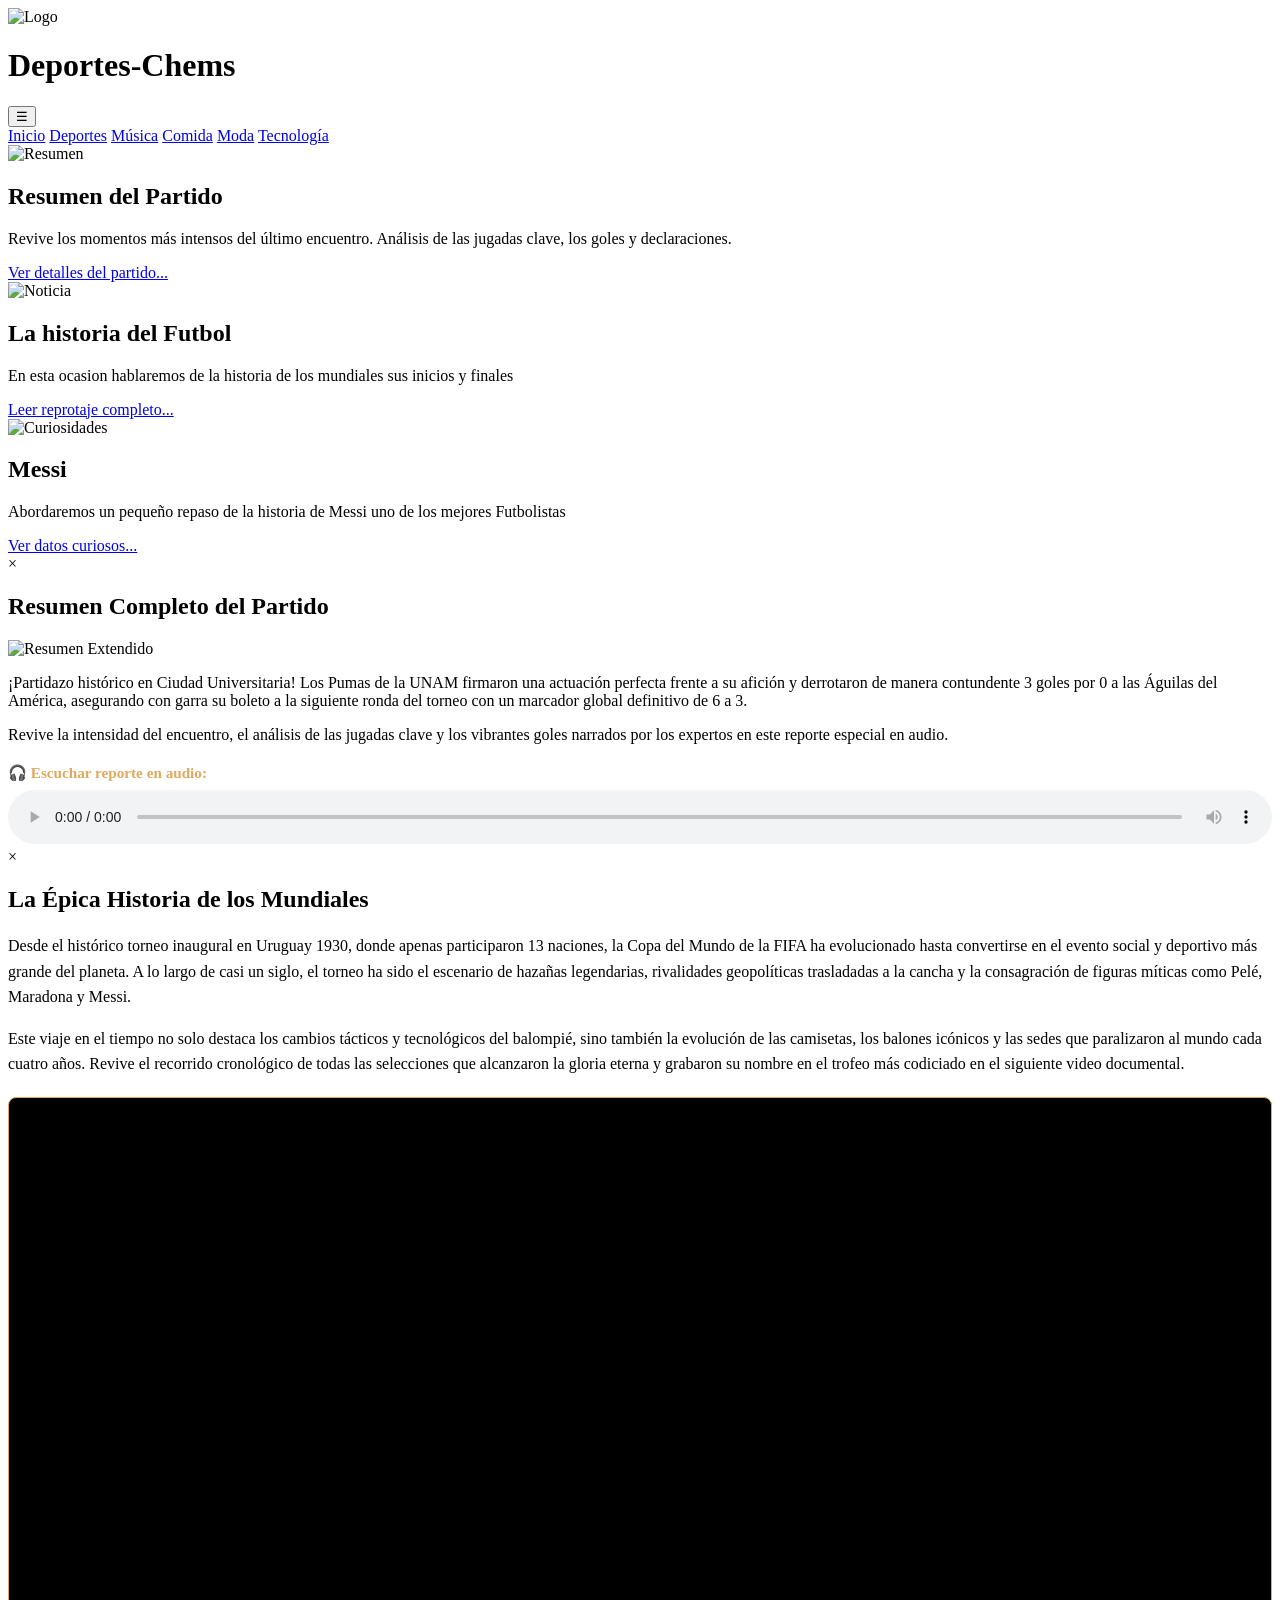
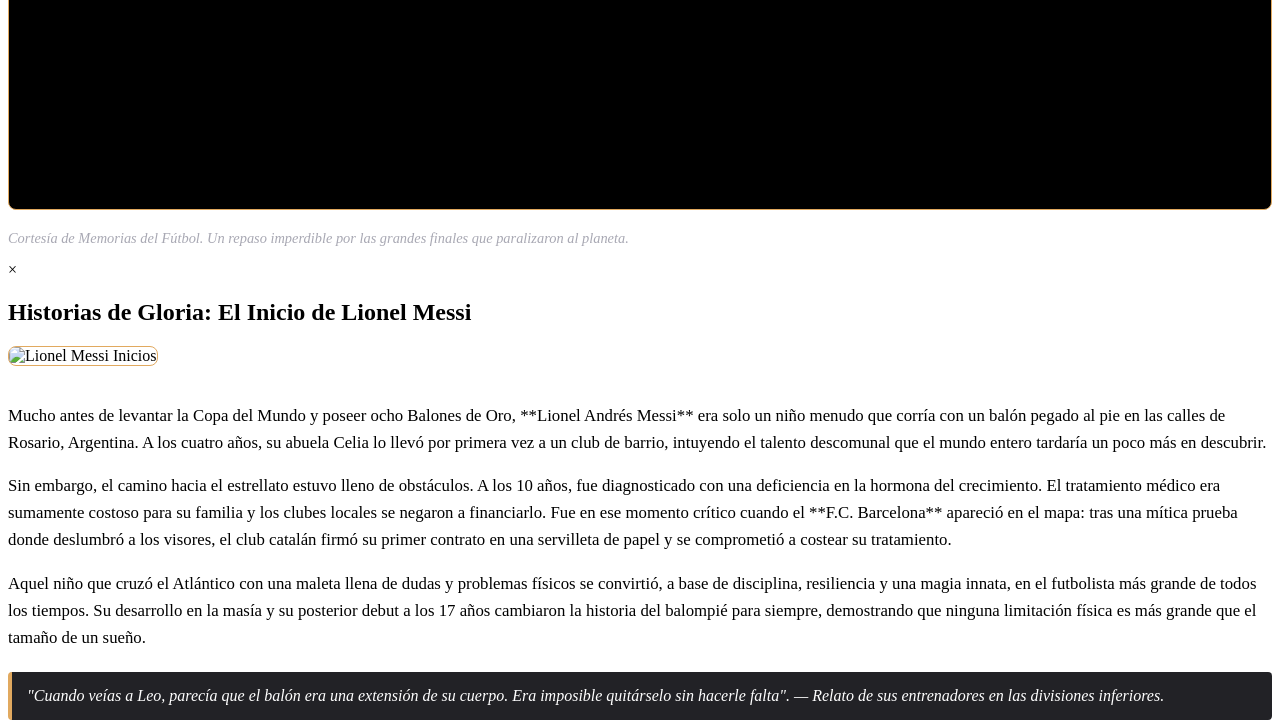
==== index2.html @ cd9df738 "Add files via upload" ====
<!DOCTYPE html>
<html lang="es">
<head>
    <meta charset="UTF-8">
    <meta name="viewport" content="width=device-width, initial-scale=1.0">
    <title>Deportes - Mi Periódico Digital</title>
    <link rel="stylesheet" href="css/estilo.css">

</head>
<body>

    <header>
        <div class="header-container">
            <div class="brand">
                <img src="IMG/images.jpg" alt="Logo" class="logo">
                <h1>Deportes-Chems</h1>
            </div>
            <button class="menu-movil">☰</button>
            <nav class="nav-links">
                <a href="index.html">Inicio</a>
                <a href="index2.html" class="active">Deportes</a>
                <a href="index3.html">Música</a>
                <a href="index4.html">Comida</a>
                <a href="index5.html">Moda</a>
                <a href="index6.html">Tecnología</a>
            </nav>
        </div>
    </header>

    <main class="contenedor">
        <section class="deportes">
            <img src="IMG/resumendepartido.jpg" alt="Resumen">
            <div class="texto-tarjeta">
                <h2> Resumen del Partido</h2>
                <p>Revive los momentos más intensos del último encuentro. Análisis de las jugadas clave, los goles y declaraciones.</p>
                <a href="#" class="leer-mas btn-abrir" data-modal="modal1">Ver detalles del partido...</a>
            </div>
        </section>

        <section class="musica">
            <img src="IMG/mundial.jpg" alt="Noticia">
            <div class="texto-tarjeta">
                <h2>La historia del Futbol</h2>
                <p>En esta ocasion hablaremos de la historia de los mundiales sus inicios y finales</p>
                <a href="#" class="leer-mas btn-abrir" data-modal="modal2">Leer reprotaje completo...</a>
            </div>
        </section>

        <section class="comida">
            <img src="IMG/messi.jpg" alt="Curiosidades">
            <div class="texto-tarjeta">
                <h2>Messi</h2>
                <p>Abordaremos un pequeño repaso de la historia de Messi uno de los mejores Futbolistas</p>
                <a href="#" class="leer-mas btn-abrir" data-modal="modal3">Ver datos curiosos...</a>
            </div>
        </section>
    </main>

    <div id="modal1" class="modal-overlay">
        <div class="modal-content">
            <span class="btn-cerrar">&times;</span>
            <h2>Resumen Completo del Partido</h2>
            <img src="IMG/resumenpumas.jpg" alt="Resumen Extendido" class="modal-img">
           <p>¡Partidazo histórico en Ciudad Universitaria! Los Pumas de la UNAM firmaron una actuación perfecta frente a su afición y derrotaron de manera contundente 3 goles por 0 a las Águilas del América, asegurando con garra su boleto a la siguiente ronda del torneo con un marcador global definitivo de 6 a 3.</p>

<p>Revive la intensidad del encuentro, el análisis de las jugadas clave y los vibrantes goles narrados por los expertos en este reporte especial en audio.</p>
            
            <div class="reproductor-audio" style="margin-top: 20px;">
                <p style="font-size: 0.95rem; color: #e1a95f; margin-bottom: 8px; font-weight: bold;">
                    🎧 Escuchar reporte en audio:
                </p>
                <audio controls style="width: 100%;">
                    <source src="IMG/Video Project 2.m4a" type="audio/mpeg">
                    Tu navegador no soporta la reproducción de audio.
                </audio>
            </div>
            
        </div>
    </div>



<div id="modal2" class="modal-overlay">
    <div class="modal-content">
        <span class="btn-cerrar">&times;</span>
        <h2>La Épica Historia de los Mundiales</h2>
        
        <p style="margin-bottom: 15px; line-height: 1.6;">Desde el histórico torneo inaugural en Uruguay 1930, donde apenas participaron 13 naciones, la Copa del Mundo de la FIFA ha evolucionado hasta convertirse en el evento social y deportivo más grande del planeta. A lo largo de casi un siglo, el torneo ha sido el escenario de hazañas legendarias, rivalidades geopolíticas trasladadas a la cancha y la consagración de figuras míticas como Pelé, Maradona y Messi.</p>

        <p style="margin-bottom: 20px; line-height: 1.6;">Este viaje en el tiempo no solo destaca los cambios tácticos y tecnológicos del balompié, sino también la evolución de las camisetas, los balones icónicos y las sedes que paralizaron al mundo cada cuatro años. Revive el recorrido cronológico de todas las selecciones que alcanzaron la gloria eterna y grabaron su nombre en el trofeo más codiciado en el siguiente video documental.</p>
        
        <div class="contenedor-video" style="position: relative; padding-bottom: 56.25%; height: 0; overflow: hidden; max-width: 100%; background: #000; border-radius: 8px; border: 1px solid #e1a95f; margin: 20px 0;">
            <iframe 
                style="position: absolute; top: 0; left: 0; width: 100%; height: 100%; border: 0;" 
                src="https://www.youtube.com/embed/RAt-fzSVamY" 
                title="Todos los CAMPEONES y FINALES de los MUNDIALES" 
                allow="accelerometer; autoplay; clipboard-write; encrypted-media; gyroscope; picture-in-picture; web-share" 
                allowfullscreen>
            </iframe>
        </div>
        
        <p style="font-size: 0.9rem; color: #a8a8b3; font-style: italic; margin-top: 10px;">Cortesía de Memorias del Fútbol. Un repaso imperdible por las grandes finales que paralizaron al planeta.</p>
    </div>
</div>
<div id="modal3" class="modal-overlay">
    <div class="modal-content">
        <span class="btn-cerrar">&times;</span>
        <h2>Historias de Gloria: El Inicio de Lionel Messi</h2>
        
        <img src="IMG/MESSI2.jpeg" alt="Lionel Messi Inicios" class="modal-img" style="width: 100%; max-height: 350px; object-fit: cover; border-radius: 8px; margin-bottom: 20px; border: 1px solid #e1a95f;">
        
        <p style="margin-bottom: 15px; line-height: 1.6; font-size: 1.05rem;">
            Mucho antes de levantar la Copa del Mundo y poseer ocho Balones de Oro, **Lionel Andrés Messi** era solo un niño menudo que corría con un balón pegado al pie en las calles de Rosario, Argentina. A los cuatro años, su abuela Celia lo llevó por primera vez a un club de barrio, intuyendo el talento descomunal que el mundo entero tardaría un poco más en descubrir.
        </p>

        <p style="margin-bottom: 15px; line-height: 1.6; font-size: 1.05rem;">
            Sin embargo, el camino hacia el estrellato estuvo lleno de obstáculos. A los 10 años, fue diagnosticado con una deficiencia en la hormona del crecimiento. El tratamiento médico era sumamente costoso para su familia y los clubes locales se negaron a financiarlo. Fue en ese momento crítico cuando el **F.C. Barcelona** apareció en el mapa: tras una mítica prueba donde deslumbró a los visores, el club catalán firmó su primer contrato en una servilleta de papel y se comprometió a costear su tratamiento.
        </p>

        <p style="margin-bottom: 20px; line-height: 1.6; font-size: 1.05rem;">
            Aquel niño que cruzó el Atlántico con una maleta llena de dudas y problemas físicos se convirtió, a base de disciplina, resiliencia y una magia innata, en el futbolista más grande de todos los tiempos. Su desarrollo en la masía y su posterior debut a los 17 años cambiaron la historia del balompié para siempre, demostrando que ninguna limitación física es más grande que el tamaño de un sueño.
        </p>

        <div style="background: #222226; padding: 15px; border-left: 4px solid #e1a95f; border-radius: 4px; font-style: italic; color: #ffffff;">
            "Cuando veías a Leo, parecía que el balón era una extensión de su cuerpo. Era imposible quitárselo sin hacerle falta". — Relato de sus entrenadores en las divisiones inferiores.
        </div>
    </div>
</div>

    <script src="script.js"></script>
</body>
</html>
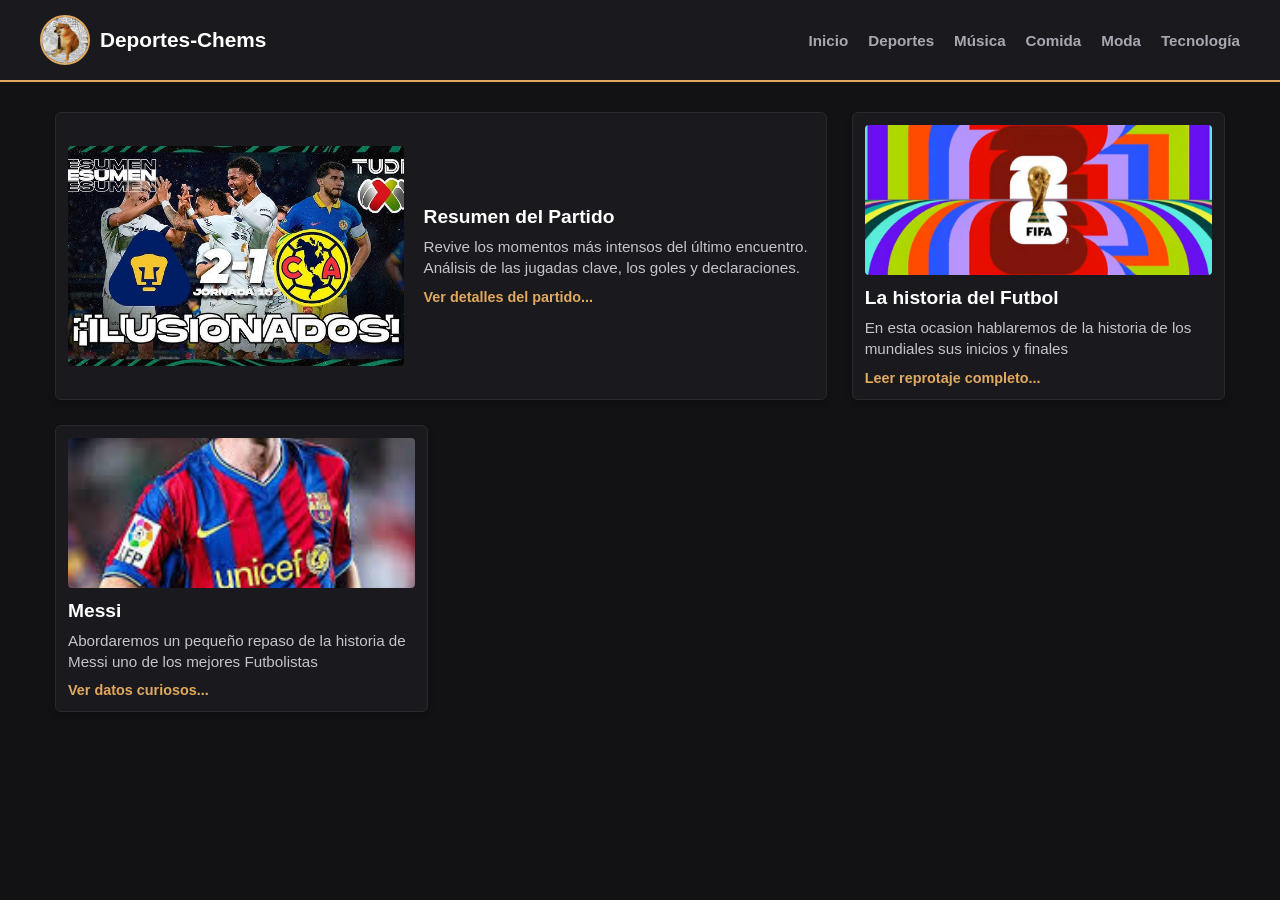
==== commit 33c81568: "Update index2.html" ====
--- a/index2.html
+++ b/index2.html
@@ -4,7 +4,7 @@
     <meta charset="UTF-8">
     <meta name="viewport" content="width=device-width, initial-scale=1.0">
     <title>Deportes - Mi Periódico Digital</title>
-    <link rel="stylesheet" href="css/estilo.css">
+    <link rel="stylesheet" href="estilo.css">
 
 </head>
 <body>
@@ -12,7 +12,7 @@
     <header>
         <div class="header-container">
             <div class="brand">
-                <img src="IMG/images.jpg" alt="Logo" class="logo">
+                <img src="images.jpg" alt="Logo" class="logo">
                 <h1>Deportes-Chems</h1>
             </div>
             <button class="menu-movil">☰</button>
@@ -29,7 +29,7 @@
 
     <main class="contenedor">
         <section class="deportes">
-            <img src="IMG/resumendepartido.jpg" alt="Resumen">
+            <img src="resumendepartido.jpg" alt="Resumen">
             <div class="texto-tarjeta">
                 <h2> Resumen del Partido</h2>
                 <p>Revive los momentos más intensos del último encuentro. Análisis de las jugadas clave, los goles y declaraciones.</p>
@@ -38,7 +38,7 @@
         </section>
 
         <section class="musica">
-            <img src="IMG/mundial.jpg" alt="Noticia">
+            <img src="mundial.jpg" alt="Noticia">
             <div class="texto-tarjeta">
                 <h2>La historia del Futbol</h2>
                 <p>En esta ocasion hablaremos de la historia de los mundiales sus inicios y finales</p>
@@ -47,7 +47,7 @@
         </section>
 
         <section class="comida">
-            <img src="IMG/messi.jpg" alt="Curiosidades">
+            <img src="messi.jpg" alt="Curiosidades">
             <div class="texto-tarjeta">
                 <h2>Messi</h2>
                 <p>Abordaremos un pequeño repaso de la historia de Messi uno de los mejores Futbolistas</p>
@@ -60,7 +60,7 @@
         <div class="modal-content">
             <span class="btn-cerrar">&times;</span>
             <h2>Resumen Completo del Partido</h2>
-            <img src="IMG/resumenpumas.jpg" alt="Resumen Extendido" class="modal-img">
+            <img src="resumenpumas.jpg" alt="Resumen Extendido" class="modal-img">
            <p>¡Partidazo histórico en Ciudad Universitaria! Los Pumas de la UNAM firmaron una actuación perfecta frente a su afición y derrotaron de manera contundente 3 goles por 0 a las Águilas del América, asegurando con garra su boleto a la siguiente ronda del torneo con un marcador global definitivo de 6 a 3.</p>
 
 <p>Revive la intensidad del encuentro, el análisis de las jugadas clave y los vibrantes goles narrados por los expertos en este reporte especial en audio.</p>
@@ -70,7 +70,7 @@
                     🎧 Escuchar reporte en audio:
                 </p>
                 <audio controls style="width: 100%;">
-                    <source src="IMG/Video Project 2.m4a" type="audio/mpeg">
+                    <source src="Video Project 2.m4a" type="audio/mpeg">
                     Tu navegador no soporta la reproducción de audio.
                 </audio>
             </div>
@@ -107,7 +107,7 @@
         <span class="btn-cerrar">&times;</span>
         <h2>Historias de Gloria: El Inicio de Lionel Messi</h2>
         
-        <img src="IMG/MESSI2.jpeg" alt="Lionel Messi Inicios" class="modal-img" style="width: 100%; max-height: 350px; object-fit: cover; border-radius: 8px; margin-bottom: 20px; border: 1px solid #e1a95f;">
+        <img src="MESSI2.jpeg" alt="Lionel Messi Inicios" class="modal-img" style="width: 100%; max-height: 350px; object-fit: cover; border-radius: 8px; margin-bottom: 20px; border: 1px solid #e1a95f;">
         
         <p style="margin-bottom: 15px; line-height: 1.6; font-size: 1.05rem;">
             Mucho antes de levantar la Copa del Mundo y poseer ocho Balones de Oro, **Lionel Andrés Messi** era solo un niño menudo que corría con un balón pegado al pie en las calles de Rosario, Argentina. A los cuatro años, su abuela Celia lo llevó por primera vez a un club de barrio, intuyendo el talento descomunal que el mundo entero tardaría un poco más en descubrir.
@@ -129,4 +129,4 @@
 
     <script src="script.js"></script>
 </body>
-</html>+</html>
--- a/estilo.css
+++ b/estilo.css
@@ -0,0 +1,324 @@
+/* ==========================================================================
+   1. ESTILOS GENERALES (TEMA OSCURO PREMIUM)
+   ========================================================================== */
+* {
+    margin: 0;
+    padding: 0;
+    box-sizing: border-box;
+}
+
+body {
+    font-family: Arial, sans-serif;
+    background-color: #121214; /* Fondo oscuro principal */
+    color: #e1e1e6; /* Texto claro */
+}
+
+/* Formato base de las tarjetas de noticias */
+section {
+    background: #1a1a1e; /* Tarjetas ligeramente más claras que el fondo */
+    border: 1px solid #29292e;
+    padding: 12px;
+    border-radius: 6px;
+    box-shadow: 0 4px 6px rgba(0,0,0,0.2);
+}
+
+section img {
+    width: 100%;
+    height: 180px; 
+    display: block;
+    object-fit: cover;
+    border-radius: 4px;
+}
+
+/* Estilos de texto internos */
+section h2 {
+    font-size: 1.2rem;
+    margin-bottom: 8px;
+    color: #ffffff; 
+}
+
+section p {
+    font-size: 0.95rem;
+    line-height: 1.4;
+    color: #c4c4cc; 
+}
+
+.leer-mas {
+    display: inline-block;
+    margin-top: 10px;
+    color: #e1a95f; /* Enlaces en color dorado estilo Cheems */
+    text-decoration: none;
+    font-weight: bold;
+    font-size: 0.9rem;
+    cursor: pointer;
+}
+
+.leer-mas:hover {
+    text-decoration: underline;
+}
+
+/* ==========================================================================
+   2. DISEÑO PARA CELULAR (Una noticia debajo de otra)
+   ========================================================================== */
+header {
+    background: #1a1a1e; 
+    padding: 15px;
+    border-bottom: 2px solid #e1a95f; /* Línea divisoria dorada */
+}
+
+.header-container {
+    display: flex;
+    justify-content: space-between;
+    align-items: center;
+    flex-wrap: wrap; 
+}
+
+.brand {
+    display: flex;
+    align-items: center;
+    gap: 10px;
+}
+
+.logo {
+    width: 50px;
+    height: 50px;
+    object-fit: cover;
+    border-radius: 50%; 
+    border: 2px solid #e1a95f;
+}
+
+header h1 {
+    font-size: 1.3rem;
+    color: #ffffff; 
+}
+
+.menu-movil {
+    background: none;
+    border: 2px solid #e1a95f; 
+    border-radius: 6px;
+    color: #e1a95f;
+    font-size: 1.5rem;
+    padding: 4px 12px;
+    cursor: pointer;
+}
+
+.nav-links {
+    display: none; 
+    width: 100%; 
+    flex-direction: column; 
+    margin-top: 15px;
+}
+
+.nav-links.activo {
+    display: flex; 
+}
+
+.nav-links a {
+    text-decoration: none;
+    color: #a8a8b3;
+    font-size: 1.1rem;
+    padding: 12px 5px;
+    border-top: 1px solid #29292e; 
+    display: block;
+    transition: color 0.2s;
+}
+
+.nav-links a:hover {
+    color: #e1a95f; 
+}
+
+/* Rejilla Móvil: 1 sola columna vertical */
+.contenedor {
+    display: grid;
+    grid-template-columns: 1fr; 
+    padding: 15px;
+    gap: 20px; 
+}
+
+.texto-tarjeta {
+    padding-top: 12px;
+}
+
+/* PIE DE PÁGINA */
+footer {
+    text-align: center;
+    padding: 25px;
+    border-top: 1px solid #29292e;
+    margin-top: 40px;
+    background: #1a1a1e;
+    color: #7c7c8a;
+    font-size: 0.9rem;
+}
+
+
+/* ==========================================================================
+   3. DISEÑO PARA PC / LAPTOP (Se activa a partir de 850px)
+   ========================================================================== */
+@media (min-width: 850px) {
+
+    .header-container {
+        max-width: 1200px;
+        margin: 0 auto;
+    }
+
+    .menu-movil {
+        display: none; 
+    }
+
+    .nav-links {
+        display: flex; 
+        flex-direction: row;
+        width: auto;
+        margin-top: 0;
+        gap: 20px;
+    }
+
+    .nav-links a {
+        border-top: none;
+        padding: 5px 0;
+        font-size: 0.95rem;
+        font-weight: bold;
+    }
+
+    /* Distribución del periódico en PC: 3 columnas */
+    .contenedor {
+        max-width: 1200px;
+        margin: 30px auto;
+        grid-template-columns: repeat(3, 1fr); 
+        grid-template-areas: 
+            "deportes deportes musica"
+            "comida moda tecnologia";
+        gap: 25px;
+        padding: 0 15px;
+    }
+
+    /* Asignamos las áreas */
+    .deportes { grid-area: deportes; }
+    .musica { grid-area: musica; }
+    .comida { grid-area: comida; }
+    .moda { grid-area: moda; }
+    .tecnologia { grid-area: tecnologia; }
+    
+    /* Deportes se vuelve horizontal para destacar como portada */
+    .deportes {
+        display: flex;
+        flex-direction: row;
+        gap: 20px;
+        align-items: center;
+    }
+    .deportes img {
+        width: 45%;
+        height: 220px;
+    }
+    .deportes .texto-tarjeta {
+        width: 55%;
+        padding-top: 0;
+    }
+
+    .musica img, .comida img, .moda img, .tecnologia img {
+        height: 150px;
+    }
+}
+
+/* ==========================================================================
+   4. ESTILOS PARA LAS VENTANAS EMERGENTES GIGANTES (MODALES)
+   ========================================================================== */
+.modal-overlay {
+    position: fixed;
+    top: 0;
+    left: 0;
+    width: 100%;
+    height: 100%;
+    background: rgba(0, 0, 0, 0.9); /* Fondo ultra oscuro translúcido */
+    display: flex;
+    justify-content: center;
+    align-items: center;
+    z-index: 2000;
+    opacity: 0;
+    pointer-events: none;
+    transition: opacity 0.3s ease;
+}
+
+/* Clase que activa el JavaScript */
+.modal-overlay.mostrar {
+    opacity: 1;
+    pointer-events: auto;
+}
+
+.modal-content {
+    background: #1a1a1e;
+    border: 2px solid #e1a95f; /* Borde dorado nítido */
+    padding: 30px;
+    border-radius: 12px;
+    
+    /* ¡Aquí hacemos que abarque casi toda la pantalla! */
+    width: 92%; 
+    height: 85%; 
+    max-width: 1100px; 
+    
+    position: relative;
+    box-shadow: 0 10px 30px rgba(0,0,0,0.8);
+    color: #e1e1e6;
+    
+    /* Deslizador interno por si pones muchísimo texto */
+    overflow-y: auto; 
+}
+
+/* Imagen extendida dentro del cuadro */
+/* Ajuste de la imagen dentro del cuadro gigante */
+.modal-img {
+    width: 100%;       /* Obliga a la imagen a ocupar todo el ancho disponible... */
+    max-width: 100%;   /* ...pero NUNCA salirse del cuadro */
+    height: auto;      /* Hace que la altura se adapte de forma proporcional sin deformarse */
+    max-height: 400px; /* Evita que la imagen sea excesivamente alta */
+    object-fit: cover; /* Recorta la imagen limpiamente si es necesario */
+    border-radius: 6px;
+    margin: 20px 0;
+    display: block;    /* La alinea correctamente en el flujo del texto */
+}
+.modal-content h2 {
+    color: #ffffff;
+    font-size: 2rem; 
+    padding-right: 45px;
+    border-bottom: 1px solid #29292e;
+    padding-bottom: 12px;
+}
+
+.modal-content p {
+    font-size: 1.1rem; 
+    line-height: 1.7;
+    color: #c4c4cc;
+    margin-top: 15px;
+}
+
+/* Botón de cerrar (X) en la esquina superior */
+.btn-cerrar {
+    position: absolute;
+    top: 25px;
+    right: 30px;
+    font-size: 2.5rem;
+    color: #a8a8b3;
+    cursor: pointer;
+    transition: color 0.2s, transform 0.2s;
+    line-height: 1;
+}
+
+.btn-cerrar:hover {
+    color: #e1a95f;
+    transform: scale(1.1);
+}
+/* Estilos personalizados para la barra de audio */
+audio {
+    background-color: #1a1a1e; /* Fondo que combina con tus tarjetas */
+    border-radius: 8px;
+    border: 1px solid #e1a95f; /* Borde dorado característico */
+    padding: 2px;
+}
+
+/* Tip para navegadores basados en Chromium (Chrome, Edge, Opera) */
+audio::-webkit-media-controls-enclosure {
+    background-color: #1a1a1e;
+}
+audio::-webkit-media-controls-panel {
+    background-color: #1a1a1e;
+}
